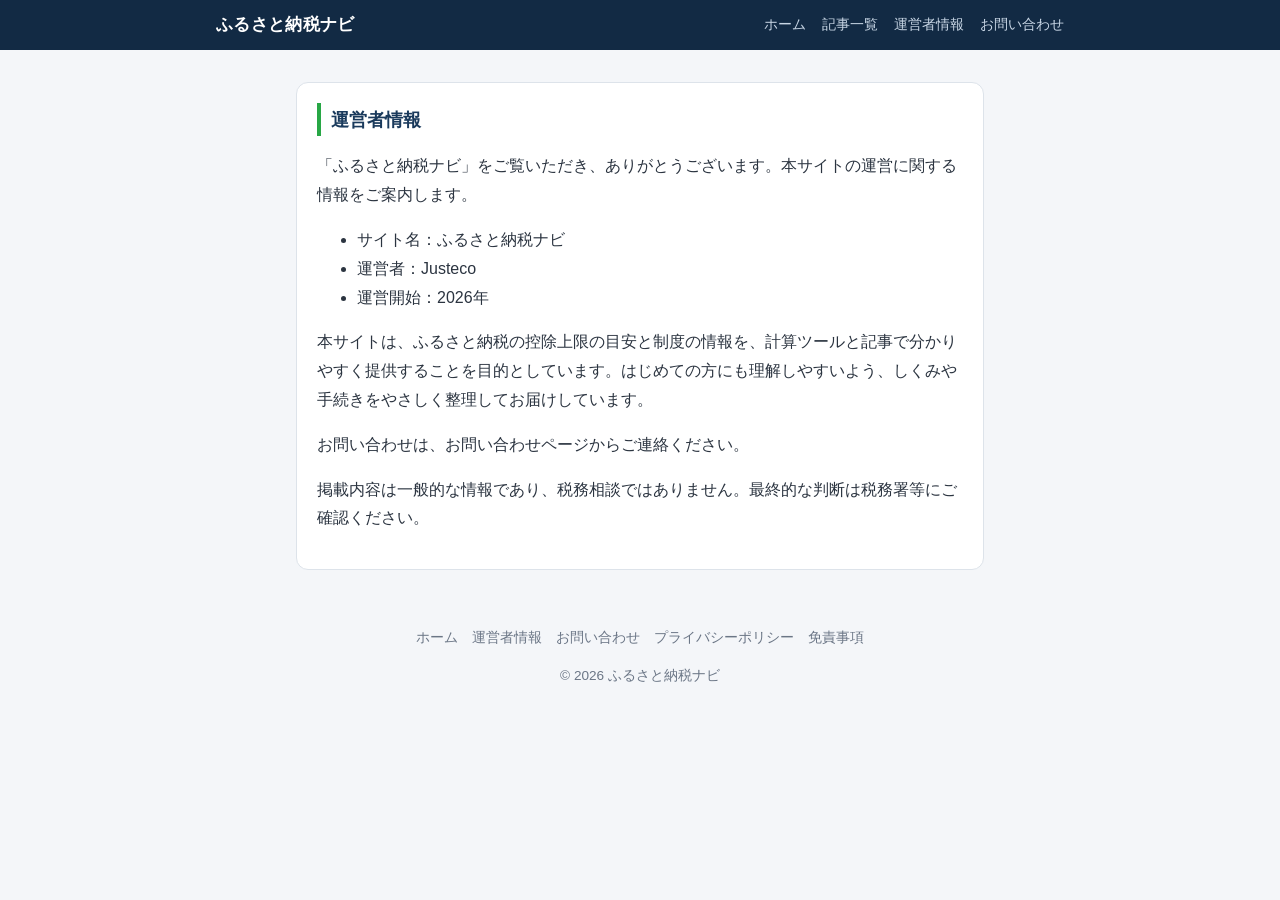
==== about.html @ 4f4e98b3 "ふるさと納税ナビ 初版 - ふるさと納税の控除上限額シミュレーター（年収・家族構成→上限の目安を概算・前提明記） - ふるさと納税のしくみ解説記事10本 - 必須ページ（運営者情報・プライバシーポリシ" ====
<!DOCTYPE html>
<html lang="ja">
<head>
<meta charset="UTF-8">
<meta name="viewport" content="width=device-width, initial-scale=1.0">
<title>運営者情報｜ふるさと納税ナビ</title>
<meta name="description" content="ふるさと納税ナビの運営者情報です。ふるさと納税の控除上限の目安と制度の情報を、計算ツールと記事で分かりやすく提供しています。">
<link rel="stylesheet" href="style.css">
</head>
<body>

<header class="topbar">
  <div class="topbar-inner">
    <a class="site-title" href="index.html">ふるさと納税ナビ</a>
    <nav class="site-nav">
      <a href="index.html">ホーム</a>
      <a href="index.html#articles">記事一覧</a>
      <a href="about.html">運営者情報</a>
      <a href="contact.html">お問い合わせ</a>
    </nav>
  </div>
</header>

<main>
  <section class="card content">
    <h2>運営者情報</h2>
    <p>「ふるさと納税ナビ」をご覧いただき、ありがとうございます。本サイトの運営に関する情報をご案内します。</p>
    <ul>
      <li>サイト名：ふるさと納税ナビ</li>
      <li>運営者：Justeco</li>
      <li>運営開始：2026年</li>
    </ul>
    <p>本サイトは、ふるさと納税の控除上限の目安と制度の情報を、計算ツールと記事で分かりやすく提供することを目的としています。はじめての方にも理解しやすいよう、しくみや手続きをやさしく整理してお届けしています。</p>
    <p>お問い合わせは、お問い合わせページからご連絡ください。</p>
    <p>掲載内容は一般的な情報であり、税務相談ではありません。最終的な判断は税務署等にご確認ください。</p>
  </section>
</main>

<footer class="site-footer">
  <nav>
    <a href="index.html">ホーム</a>
    <a href="about.html">運営者情報</a>
    <a href="contact.html">お問い合わせ</a>
    <a href="privacy.html">プライバシーポリシー</a>
    <a href="disclaimer.html">免責事項</a>
  </nav>
  <p>&copy; 2026 ふるさと納税ナビ</p>
</footer>

</body>
</html>
---- style.css ----
:root {
  --navy: #1a3a5c;
  --navy-dark: #122a44;
  --green: #28a745;
  --green-dark: #1f8a38;
  --bg: #f4f6f9;
  --text: #2b3440;
  --muted: #6b7686;
  --border: #dde3ea;
  --radius: 12px;
}

* {
  box-sizing: border-box;
}

body {
  margin: 0;
  font-family: -apple-system, BlinkMacSystemFont, "Segoe UI", "Hiragino Sans", "Noto Sans JP", Meiryo, sans-serif;
  background: var(--bg);
  color: var(--text);
  line-height: 1.8;
}

/* ===== グローバルナビ ===== */
.topbar {
  background: var(--navy-dark);
  color: #fff;
}

.topbar-inner {
  max-width: 880px;
  margin: 0 auto;
  padding: 10px 16px;
  display: flex;
  align-items: center;
  justify-content: space-between;
  flex-wrap: wrap;
  gap: 6px 16px;
}

.site-title {
  color: #fff;
  font-weight: 700;
  font-size: 1.05rem;
  text-decoration: none;
  letter-spacing: 0.02em;
}

.site-nav {
  display: flex;
  flex-wrap: wrap;
  gap: 4px 16px;
}

.site-nav a {
  color: #c8d6e5;
  text-decoration: none;
  font-size: 0.88rem;
}

.site-nav a:hover {
  color: #fff;
}

/* ===== ヒーロー ===== */
.site-header {
  background: linear-gradient(135deg, var(--navy), var(--navy-dark));
  color: #fff;
  padding: 32px 16px 28px;
  text-align: center;
}

.site-header h1 {
  margin: 0 0 8px;
  font-size: 1.5rem;
  letter-spacing: 0.02em;
}

.tagline {
  margin: 0;
  font-size: 0.9rem;
  opacity: 0.9;
}

/* ===== レイアウト・カード ===== */
main {
  max-width: 720px;
  margin: 0 auto;
  padding: 16px;
}

.card {
  background: #fff;
  border: 1px solid var(--border);
  border-radius: var(--radius);
  padding: 20px;
  margin: 16px 0;
}

.card h2 {
  margin: 0 0 12px;
  font-size: 1.15rem;
  color: var(--navy);
  border-left: 4px solid var(--green);
  padding-left: 10px;
}

.form-intro {
  margin: 0 0 16px;
  font-size: 0.9rem;
  color: var(--muted);
}

/* ===== フォーム ===== */
.field {
  margin-bottom: 16px;
}

.field label {
  display: block;
  font-weight: 600;
  font-size: 0.95rem;
  margin-bottom: 6px;
}

.field-hint {
  margin: 6px 0 0;
  font-size: 0.8rem;
  color: var(--muted);
}

.input-wrap {
  display: flex;
  align-items: center;
  gap: 8px;
}

.input-wrap input {
  flex: 1;
  min-width: 0;
  font-size: 1.1rem;
  padding: 12px 14px;
  border: 1.5px solid var(--border);
  border-radius: 8px;
  background: #fafbfc;
}

.input-wrap input:focus {
  outline: none;
  border-color: var(--green);
  background: #fff;
  box-shadow: 0 0 0 3px rgba(40, 167, 69, 0.15);
}

.unit {
  color: var(--muted);
  font-size: 0.95rem;
  white-space: nowrap;
}

.form-error {
  color: #c0392b;
  font-size: 0.9rem;
  min-height: 1.2em;
  margin: 0 0 8px;
}

#calc-btn {
  display: block;
  width: 100%;
  padding: 14px;
  font-size: 1.05rem;
  font-weight: 700;
  color: #fff;
  background: var(--green);
  border: none;
  border-radius: 8px;
  cursor: pointer;
  transition: background 0.2s, transform 0.1s;
}

#calc-btn:hover {
  background: var(--green-dark);
}

#calc-btn:active {
  transform: scale(0.98);
}

/* ===== 結果 ===== */
.result-area {
  margin: 16px 0;
  opacity: 0;
  transform: translateY(12px);
  transition: opacity 0.4s ease, transform 0.4s ease;
}

.result-area.visible {
  opacity: 1;
  transform: translateY(0);
}

.result-area h2 {
  font-size: 1.15rem;
  color: var(--navy);
  border-left: 4px solid var(--green);
  padding-left: 10px;
  margin: 0 0 12px;
}

/* 控除上限額（大きく） */
.result-card-main {
  background: #fff;
  border: 2px solid var(--green);
  border-radius: var(--radius);
  padding: 22px 16px;
  text-align: center;
  box-shadow: 0 2px 10px rgba(40, 167, 69, 0.12);
  margin-bottom: 14px;
}

.result-label {
  margin: 0 0 4px;
  font-size: 0.85rem;
  color: var(--muted);
}

.result-value {
  margin: 0 0 6px;
  font-size: 2.2rem;
  font-weight: 700;
  color: var(--green-dark);
  line-height: 1.3;
}

.result-sub {
  margin: 0;
  font-size: 0.9rem;
  color: var(--navy);
  font-weight: 600;
}

/* 内訳カード */
.result-grid {
  display: grid;
  grid-template-columns: 1fr;
  gap: 12px;
}

.result-card {
  background: #fff;
  border: 1px solid var(--border);
  border-radius: var(--radius);
  padding: 14px 16px;
  display: flex;
  justify-content: space-between;
  align-items: baseline;
  gap: 8px;
}

.rc-label {
  margin: 0;
  font-size: 0.85rem;
  color: var(--muted);
}

.rc-value {
  margin: 0;
  font-size: 1.05rem;
  font-weight: 700;
  color: var(--navy);
}

.result-note {
  font-size: 0.8rem;
  color: var(--muted);
  margin: 12px 0 0;
}

/* ===== 注意書き ===== */
.disclaimer {
  background: #fbfcf7;
  border: 1px solid #e3e8d8;
}

.disclaimer p {
  font-size: 0.9rem;
  color: var(--muted);
  margin: 0;
}

/* ===== 広告枠（記事ページ用） ===== */
.ad-area {
  background: #eef1f5;
  border: 1px dashed var(--border);
  border-radius: var(--radius);
  min-height: 90px;
  margin: 16px 0;
  display: flex;
  align-items: center;
  justify-content: center;
}

.ad-label {
  color: #aab3bf;
  font-size: 0.8rem;
  letter-spacing: 0.2em;
}

/* ===== 記事ページ ===== */
.article h1 {
  font-size: 1.4rem;
  color: var(--navy);
  line-height: 1.5;
  margin: 0 0 16px;
  border-bottom: 2px solid var(--green);
  padding-bottom: 12px;
}

.article .lead {
  font-size: 1rem;
  color: var(--text);
}

.article blockquote {
  margin: 14px 0;
  padding: 10px 16px;
  background: #f4f6f9;
  border-left: 4px solid var(--green);
  border-radius: 0 8px 8px 0;
  font-weight: 600;
  color: var(--navy);
}

.article ul {
  padding-left: 1.2em;
}

.article li {
  margin: 4px 0;
}

/* ===== 記事一覧（トップ） ===== */
.article-list {
  display: grid;
  grid-template-columns: 1fr;
  gap: 10px;
}

.article-card {
  display: block;
  background: #fff;
  border: 1px solid var(--border);
  border-radius: var(--radius);
  padding: 14px 16px;
  text-decoration: none;
  color: var(--text);
  transition: border-color 0.2s, transform 0.1s;
}

.article-card:hover {
  border-color: var(--green);
  transform: translateY(-2px);
}

.article-card .card-cat {
  font-size: 0.72rem;
  font-weight: 700;
  color: var(--green-dark);
  letter-spacing: 0.05em;
}

.article-card .card-title {
  display: block;
  font-size: 1rem;
  font-weight: 700;
  color: var(--navy);
  margin-top: 2px;
}

/* ===== フッター ===== */
.site-footer {
  text-align: center;
  padding: 24px 16px 32px;
  color: var(--muted);
  font-size: 0.85rem;
}

.site-footer nav {
  margin-bottom: 10px;
  display: flex;
  flex-wrap: wrap;
  justify-content: center;
  gap: 6px 14px;
}

.site-footer nav a {
  color: var(--muted);
  text-decoration: none;
}

.site-footer nav a:hover {
  color: var(--navy);
  text-decoration: underline;
}

/* ===== レスポンシブ ===== */
@media (min-width: 600px) {
  .site-header h1 {
    font-size: 1.9rem;
  }

  .result-grid {
    grid-template-columns: 1fr 1fr;
  }

  .article-list {
    grid-template-columns: 1fr 1fr;
  }
}
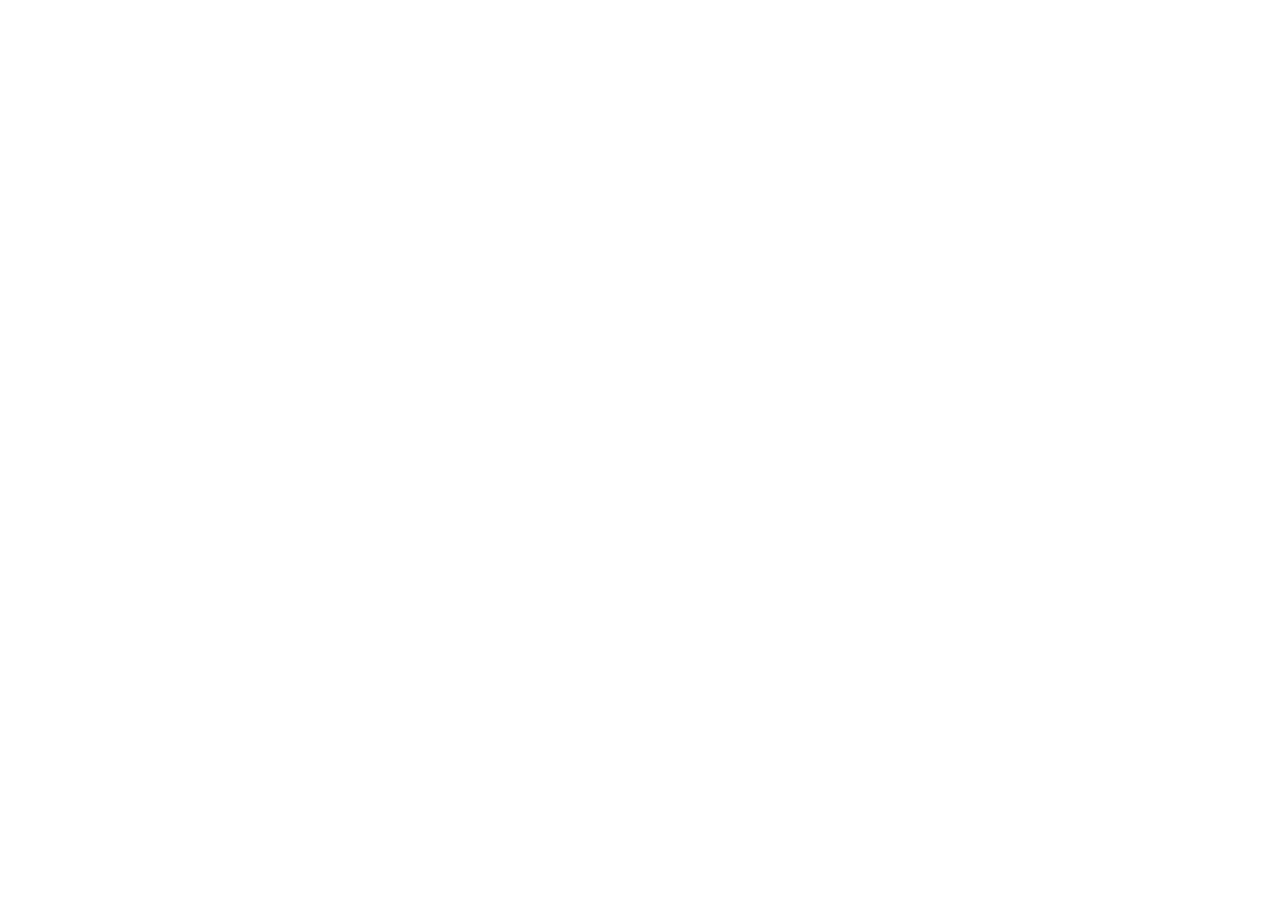
==== commit 1e0d3b2e: "統合ハブ(2026justeco-crypto.github.io)へ移転：全ページをリダイレクト化" ====
--- a/about.html
+++ b/about.html
@@ -1,51 +1,7 @@
 <!DOCTYPE html>
-<html lang="ja">
-<head>
-<meta charset="UTF-8">
-<meta name="viewport" content="width=device-width, initial-scale=1.0">
-<title>運営者情報｜ふるさと納税ナビ</title>
-<meta name="description" content="ふるさと納税ナビの運営者情報です。ふるさと納税の控除上限の目安と制度の情報を、計算ツールと記事で分かりやすく提供しています。">
-<link rel="stylesheet" href="style.css">
-</head>
-<body>
-
-<header class="topbar">
-  <div class="topbar-inner">
-    <a class="site-title" href="index.html">ふるさと納税ナビ</a>
-    <nav class="site-nav">
-      <a href="index.html">ホーム</a>
-      <a href="index.html#articles">記事一覧</a>
-      <a href="about.html">運営者情報</a>
-      <a href="contact.html">お問い合わせ</a>
-    </nav>
-  </div>
-</header>
-
-<main>
-  <section class="card content">
-    <h2>運営者情報</h2>
-    <p>「ふるさと納税ナビ」をご覧いただき、ありがとうございます。本サイトの運営に関する情報をご案内します。</p>
-    <ul>
-      <li>サイト名：ふるさと納税ナビ</li>
-      <li>運営者：Justeco</li>
-      <li>運営開始：2026年</li>
-    </ul>
-    <p>本サイトは、ふるさと納税の控除上限の目安と制度の情報を、計算ツールと記事で分かりやすく提供することを目的としています。はじめての方にも理解しやすいよう、しくみや手続きをやさしく整理してお届けしています。</p>
-    <p>お問い合わせは、お問い合わせページからご連絡ください。</p>
-    <p>掲載内容は一般的な情報であり、税務相談ではありません。最終的な判断は税務署等にご確認ください。</p>
-  </section>
-</main>
-
-<footer class="site-footer">
-  <nav>
-    <a href="index.html">ホーム</a>
-    <a href="about.html">運営者情報</a>
-    <a href="contact.html">お問い合わせ</a>
-    <a href="privacy.html">プライバシーポリシー</a>
-    <a href="disclaimer.html">免責事項</a>
-  </nav>
-  <p>&copy; 2026 ふるさと納税ナビ</p>
-</footer>
-
-</body>
-</html>
+<html lang="ja"><head><meta charset="utf-8">
+<meta http-equiv="refresh" content="0; url=https://2026justeco-crypto.github.io/furusato/about.html">
+<link rel="canonical" href="https://2026justeco-crypto.github.io/furusato/about.html">
+<meta name="robots" content="noindex">
+<title>移転しました</title></head>
+<body><p>このページは新サイトに移転しました。<a href="https://2026justeco-crypto.github.io/furusato/about.html">こちら</a>へ移動します。</p></body></html>
